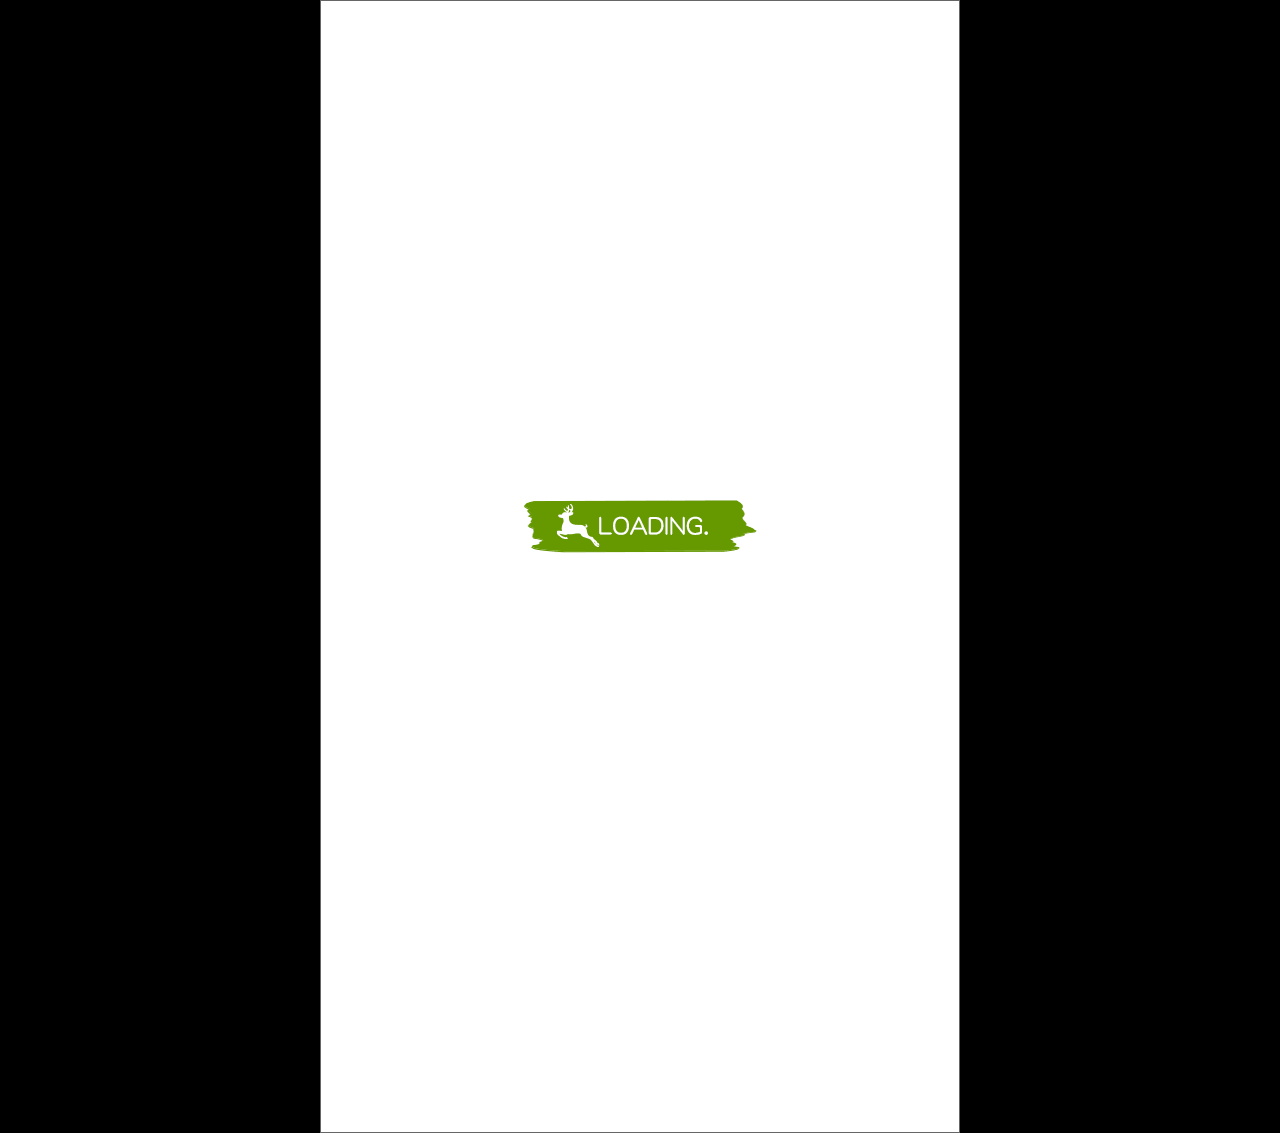
==== index.html @ 1c3a79b3 "First commit" ====
<!DOCTYPE html>
<html lang="zh-tw">
<!--[if IE 8 ]>    <html class="ie lang="zh-tw""> <![endif]-->
<!--[if IE 9 ]>    <html class="ie lang="zh-tw""> <![endif]-->
<!--[if IE 10 ]>    <html class="ie lang="zh-tw""> <![endif]-->
<!--[if IE 11 ]>    <html class="ie lang="zh-tw""> <![endif]-->
<!--[if IE 12 ]>    <html class="ie lang="zh-tw""> <![endif]-->
<!--[if IE 9527 ]>    <html class="ie lang="zh-tw""> <![endif]-->

<head>
    <meta charset="utf-8">
    <title>eggshell 小鹿山丘親子旅遊網</title>
    <meta name="keywords" content="eggshell 小鹿山丘">
    <meta name="description" content="敲開您的美好生活～這裡是簡單生活的祕密花園，隨時分享簡單、美好、有品味的生活。">
    <meta name="viewport" content="width=640, user-scalable=no, maximum-scale=1.0">
    <meta property="og:title" content="eggshell 小鹿山丘" />
    <meta property="og:image" content="" />
    <meta property="og:image" content="" />
    <meta property="og:image" content="" />
    <meta property="og:description" content="eggshell 小鹿山丘" />
    <link rel="shortcut icon" href="img/main/short_icon.jpg">
    <!-- CSS -->
    <link href="css/reset.css?c_ver=11" rel="stylesheet" type="text/css" />
    <link href="css/main.css?c_ver=11" rel="stylesheet" type="text/css" />
    <link href="css/index.css?c_ver=11" rel="stylesheet" type="text/css" />
    <link href="css/flexslider.css" rel="stylesheet" />
    <script type="application/javascript">
    (function(w, d, t, r, u) {
        w[u] = w[u] || [];
        w[u].push({
            'projectId': '10000',
            'properties': {
                'pixelId': '417430'
            }
        });
        var s = d.createElement(t);
        s.src = r;
        s.async = true;
        s.onload = s.onreadystatechange = function() {
            var y, rs = this.readyState,
                c = w[u];
            if (rs && rs != "complete" && rs != "loaded") {
                return
            }
            try {
                y = YAHOO.ywa.I13N.fireBeacon;
                w[u] = [];
                w[u].push = function(p) {
                    y([p])
                };
                y(c)
            } catch (e) {}
        };
        var scr = d.getElementsByTagName(t)[0],
            par = scr.parentNode;
        par.insertBefore(s, scr)
    })(window, document, "script", "https://s.yimg.com/wi/ytc.js", "dotq");
    </script>
    <!-- Facebook Pixel Code -->
    <script>
    ! function(f, b, e, v, n, t, s) {
        if (f.fbq) return;
        n = f.fbq = function() {
            n.callMethod ?
                n.callMethod.apply(n, arguments) : n.queue.push(arguments)
        };
        if (!f._fbq) f._fbq = n;
        n.push = n;
        n.loaded = !0;
        n.version = '2.0';
        n.queue = [];
        t = b.createElement(e);
        t.async = !0;
        t.src = v;
        s = b.getElementsByTagName(e)[0];
        s.parentNode.insertBefore(t, s)
    }(window,
        document, 'script', 'https://connect.facebook.net/en_US/fbevents.js');

    fbq('init', '1546831055581837');
    fbq('track', "PageView");
    </script>
    <noscript><img height="1" width="1" style="display:none" src="https://www.facebook.com/tr?id=1546831055581837&ev=PageView&noscript=1" /></noscript>
    <!-- End Facebook Pixel Code -->
    <script>
    (function(i, s, o, g, r, a, m) {
        i['GoogleAnalyticsObject'] = r;
        i[r] = i[r] || function() {
            (i[r].q = i[r].q || []).push(arguments)
        }, i[r].l = 1 * new Date();
        a = s.createElement(o),
            m = s.getElementsByTagName(o)[0];
        a.async = 1;
        a.src = g;
        m.parentNode.insertBefore(a, m)
    })(window, document, 'script', 'https://www.google-analytics.com/analytics.js', 'ga');

    ga('create', 'UA-79220875-1', 'auto');
    ga('require', 'displayfeatures');
    ga('require', 'linkid');
    ga('send', 'pageview');
    </script>
</head>

<body id="index-body">
    <script>
    window.fbAsyncInit = function() {
        FB.init({
            appId: '206781816385318',
            xfbml: true,
            version: 'v2.6'
        });
    };

    (function(d, s, id) {
        var js, fjs = d.getElementsByTagName(s)[0];
        if (d.getElementById(id)) {
            return;
        }
        js = d.createElement(s);
        js.id = id;
        js.src = "//connect.facebook.net/en_US/sdk.js";
        fjs.parentNode.insertBefore(js, fjs);
    }(document, 'script', 'facebook-jssdk'));
    </script>
    <!-- Google Tag Manager -->
    <noscript>
        <iframe src="//www.googletagmanager.com/ns.html?id=GTM-FVT3NP" height="0" width="0" style="display:none;visibility:hidden"></iframe>
    </noscript>
    <script>
    (function(w, d, s, l, i) {
        w[l] = w[l] || [];
        w[l].push({
            'gtm.start': new Date().getTime(),
            event: 'gtm.js'
        });
        var f = d.getElementsByTagName(s)[0],
            j = d.createElement(s),
            dl = l != 'dataLayer' ? '&l=' + l : '';
        j.async = true;
        j.src =
            '//www.googletagmanager.com/gtm.js?id=' + i + dl;
        f.parentNode.insertBefore(j, f);
    })(window, document, 'script', 'dataLayer', 'GTM-FVT3NP');
    </script>
    <!-- End Google Tag Manager -->
    <div class="loading-effect">
        <img class="loading-effect-pic" src="img/main/load.gif" />
        <div class="loading-effect-opacity"></div>
    </div>
    <!--所有頁面共用的 Menu-->
    <nav class="nav-menu">
        <div class="nav-content">
            <ul class="nav-ul">
                <a href="index.html" onclick="ga('send', 'event', 'menu', 'Click', '回首頁');">
                    <li class="">
                        <img src="img/menu/index_02.jpg" />
                    </li>
                </a>
                <a href="about.html" onclick="ga('send', 'event', 'menu', 'Click', '關於小鹿山丘');">
                    <li class="">
                        <img src="img/menu/index_03.jpg" />
                    </li>
                </a>
                <!-- <li id="expansion">
                    <img src="img/menu/index_04.jpg" />
                </li>
                <a href="event.html" onClick="" class="sub-menu" data-id="1">
                    <li class="">
                        <img src="img/menu/index_04_1.jpg" />
                    </li>
                </a>
                <a href="map.html" onClick="" class="sub-menu" data-id="2">
                    <li class="">
                        <img src="img/menu/index_04_2.jpg" />
                    </li>
                </a>
                <a href="event.html?move_to=event_equipment" class="sub-menu" data-id="3">
                    <li class="">
                        <img src="img/menu/index_04_3.jpg" />
                    </li>
                </a> -->
                <a href="event.html" onclick="ga('send', 'event', 'menu', 'Click', '超可惜景點特輯');">
                    <li class="">
                        <img src="img/menu/index_04.jpg" />
                    </li>
                </a>
                <a href="event.html?move_to=event_taiwan" onclick="ga('send', 'event', 'menu', 'Click', '小鹿陪你一起玩');">
                    <li class="">
                        <img src="img/menu/index_09.jpg" />
                    </li>
                </a>
                <a href="event.html?move_to=event_equipment" onclick="ga('send', 'event', 'menu', 'Click', '酷夏推薦裝備');">
                    <li class="">
                        <img src="img/menu/index_05.jpg" />
                    </li>
                </a>
                <a href="friend.html" onclick="ga('send', 'event', 'menu', 'Click', '親子團行程');">
                    <li class="">
                        <img src="img/menu/index_06.jpg" />
                    </li>
                </a>
                <a href="" onClick="ga('send', 'event', 'menu', 'Click', '得獎名單');alert('得獎名單還沒出爐喔\n第一階段名單將於7月25日公布\n敬請期待！');return false;">
                    <li class="">
                        <img src="img/menu/index_07.jpg" />
                    </li>
                </a>
                <a href="https://www.facebook.com/eggshellstyle/" target="_blank" onclick="ga('send', 'event', 'menu', 'Click', 'eggshell粉絲團');">
                    <li class="">
                        <img src="img/menu/index_08.jpg" />
                    </li>
                </a>
            </ul>
        </div>
    </nav>
    <header>
        <div class="header-content">
            <!-- 選單 -->
            <input type="checkbox" id="nav-btn-active">
            <label for="nav-btn-active">
                <div id="nav-btn" class="nav-btn btn" onclick="ga('send', 'event', 'menu', 'Click', '開啟');">
                    <div id="nav-btn-line" class="nav-btn-line"></div>
                </div>
            </label>
            <div class="back-to-index"></div>
        </div>
    </header>
    <div id="wrap">
        <div id="content">
            <div class="flexslider flexslider-wrap">
                <ul class="slides">
                    <li>
                        <a href="event.html?popup=1" onclick="ga('send', 'event', '首頁', 'Click', '輪播1');"><img src="img/index/index_01_03.png" /></a>
                    </li>
                    <li>
                        <a href="event.html?move_to=event_equipment" onclick="ga('send', 'event', '首頁', 'Click', '輪播2');"><img src="img/index/index_01_02.png" /></a>
                    </li>
                    <li>
                        <a href="event.html?move_to=deer_play" onclick="ga('send', 'event', '首頁', 'Click', '輪播3');"><img src="img/index/index_01_01.png" /></a>
                    </li>
                    <li>
                        <a href="event.html" onclick="ga('send', 'event', '首頁', 'Click', '輪播4');"><img src="img/index/index_01_04.png" /></a>
                    </li>
                </ul>
            </div>
            <div class="index-main-theme-group">
                <div class="index-main-theme j-effect">
                    <a href="event.html" onclick="ga('send', 'event', '首頁', 'Click', '超可惜景點特輯');"><img src="img/index/index_btn.gif" /></a>
                </div>
            </div>
            <div id="index-search">
                <p>精選推薦 : </p>
                <select>
                    <option value="northern">北部</option>
                    <option value="central">中部</option>
                    <option value="southern">南部</option>
                    <option value="eastern">東部</option>
                </select>
                <button type="button" onclick="ga('send', 'event', '首頁', 'Click', '搜尋');">搜尋</button>
            </div>
            <div class="index-main-theme-group">
                <div class="index-main-theme">
                    <a href="friend.html" onclick="ga('send', 'event', '首頁', 'Click', '親子團行程');"><img src="img/index/index_btn_01.png" /></a>
                </div>
                <div class="index-main-theme">
                    <a href="event.html?move_to=event_equipment" onclick="ga('send', 'event', '首頁', 'Click', '酷夏推薦裝備');"><img src="img/index/index_btn_03.png" /></a>
                </div>
                <div class="index-main-theme">
                    <a href="about.html" onclick="ga('send', 'event', '首頁', 'Click', '關於小鹿山丘');"><img src="img/index/index_btn_04.png" /></a>
                </div>
            </div>
        </div>
    </div>
    <footer>
        <img src="img/main/eggshell_footer.png" />
    </footer>
    <script src="js/GA.pageview.js"></script>
    <script type="text/javascript" src="js/libs/jquery-1.10.2.min.js"></script>
    <script type="text/javascript" src="js/libs/jquery-ui-1.10.2.custom.min.js"></script>
    <script type="text/javascript" src="js/libs/jqueryEasing-1.9.1.min.js"></script>
    <script type="text/javascript" src="js/libs/modernizr-2.6.2.min.js"></script>
    <script type="text/javascript" src="js/libs/TweenMax.min.js"></script>
    <script type="text/javascript" src="js/libs/jquery.flexslider-min.js"></script>
    <script type="text/javascript" src="js/main.js?c_ver=11"></script>
    <script type="text/javascript" src="js/index.js?c_ver=11"></script>
    <script type="text/javascript">
    // setTimeout(function() {
    //     alert('【超可惜特報】\n因受到尼伯特颱風侵襲造成的天氣影響，原定於7/9號，在朱銘美術館所舉辦的小鹿陪你一起玩互動體驗活動，基於寶貝們的安全考量，小鹿決定活動延期到7/23舉辦，請爸拔媽麻們多多見諒，謝謝大家，我們下次再見！');
    // }, 2000);
    </script>
</body>

</html>
---- css/main.css ----
@media screen and (min-width: 641px) {
    body {
        width: 640px !important;
        background: #000;
        margin: auto;
    }
    header, footer, .loading-effect, .loading-effect-fb, .loading-effect-opacity{
        position: absolute !important;
    }
    .nav-menu {
        width: 320px !important;
    }
    .nav-menu.active {
        left: 320px !important;
    }
    .popup-box {
        width: 616px !important;
    }
    .popup-done-box {
        width: 616px !important;
    }
    .display-recommend-textarea {
        width: 95% !important;
    }
    .loading-effect-pic {
        top: 500px !important;
    }
    .recommend-textarea-text {
        overflow: hidden !important;
    }
}

html,
body {
    position: relative;
    min-width: 640px;
    max-width: 100%;
    width: 100%;
    font-family: Arial, 'Microsoft JhengHei', '微軟正黑體';
    overflow: inherit !important;
    font-size: 16px;
    overflow-x: hidden;
    height: auto;
    min-height: 100%;
}

* {
    -webkit-box-sizing: border-box;
    -moz-box-sizing: border-box;
    box-sizing: border-box;
}

img {
    vertical-align: middle;
}

h1 {
    position: relative;
    font-size: 34px;
    letter-spacing: 6px;
    text-align: center;
}

h2 {
    position: relative;
    font-size: 34px;
    text-align: center;
    letter-spacing: 3px;
}

h3 {
    position: relative;
    font-size: 28px;
    text-align: center;
    letter-spacing: 4px;
}

p {
    position: relative;
    display: inline-block;
    letter-spacing: 2px;
    line-height: 36px;
    color: #111111;
    font-size: 20px;
    text-align: left;
}


/* ----------------------------- 共 用 ----------------------------- */


/*.change-color{
    background: #70d3d6;
    transition: background 0.3s;
}*/

.btn {
    cursor: pointer;
}

.btn-active {
    overflow: hidden;
}

.btn-active img {
    position: absolute;
    top: 0;
    display: block;
}

.btn-active:active img {
    top: -100%;
}

.btn-active-b {
    overflow: hidden;
}

.btn-active-b img {
    position: absolute;
    top: 0;
    display: block;
}

.btn-active-b img:nth-of-type(2) {
    opacity: 0;
}

.btn-active:active-b img:nth-of-type(1) {
    opacity: 0;
}

.btn-active:active-b img:nth-of-type(2) {
    opacity: 1;
}

.btn-active-2 {
    overflow: hidden;
}

.btn-active-2 img {
    position: absolute;
    top: 0;
    display: block;
}

.btn-active-2 img:nth-of-type(3) {
    opacity: 0;
}

.btn-active:active-2 img:nth-of-type(1) {
    opacity: 0;
}

.btn-active:active-2 img:nth-of-type(3) {
    opacity: 1;
}

.middle {
    position: absolute;
    /*    top: 0;
    bottom: 0;*/
    left: 0;
    right: 0;
    margin: 0 auto;
}

#wrap.blue,
header.blue {
    border-color: #70d3d6;
}

#nav-btn-line.blue,
#nav-btn-line.blue:before,
#nav-btn-line.blue:after,
.nav-dot.blue.active {
    background: #70d3d6;
}

#wrap.pink,
header.pink,
.nav-dot.pink {
    border-color: #fcabab;
}

#nav-btn-line.pink,
#nav-btn-line.pink:before,
#nav-btn-line.pink:after,
.nav-dot.pink.active {
    background: #fcabab;
}

#wrap.green,
header.green,
.nav-dot.green {
    border-color: #37bc98;
}

#nav-btn-line.green,
#nav-btn-line.green:before,
#nav-btn-line.green:after,
.nav-dot.green.active {
    background: #37bc98;
}

#wrap.yellow,
header.yellow,
.nav-dot.yellow {
    border-color: #ffd778;
}

#nav-btn-line.yellow,
#nav-btn-line.yellow:before,
#nav-btn-line.yellow:after,
.nav-dot.yellow.active {
    background: #ffd778;
}

.blue {
    background: #70d3d6;
}

.pink {
    background: #fcabab;
}

.green {
    background: #37bc98;
}

.yellow {
    background: #ffd778;
}

.no-bg {
    background: none !important;
}

.bold {
    font-weight: bold;
}

.font-blue {
    color: #70d3d6;
}

.font-white {
    color: #fff;
}

.font-gray {
    color: #A2A2A2;
}

.font-gray2 {
    color: #666;
}

.text-center {
    text-align: center;
}

.text-justify {
    text-align: justify;
}

.small {
    font-size: 16px;
}


/* ----------------------------- 選 單 ----------------------------- */


/* 選單框架 */

#nav-btn-active {
    position: absolute;
    top: 100px;
    display: block;
    opacity: 1;
}

#nav-btn {
    /*position:fixed;*/
    position: absolute;
    /*top:20px;*/
    top: 15px;
    right: 20px;
    margin: auto;
    width: 80px;
    height: 80px;
    /*border-radius:1px; */
    z-index: 1000;
    cursor: pointer;
    background-color: #669900;
    border-radius: 99em;
}

#nav-btn-line {
    position: absolute;
    top: 0;
    bottom: 0;
    left: 0;
    right: 0;
    margin: auto;
    width: 25px;
    height: 3px;
    border-radius: 5px;
    /*background:#70d3d6;*/
    background: #fff;
    -webkit-transition: background .2s ease-in-out;
    -moz-transition: background .2s ease-in-out;
    transition: background .2s ease-in-out;
}

#nav-btn-line:before,
#nav-btn-line:after {
    content: "";
    position: absolute;
    left: 0;
    right: 0;
    margin: auto;
    width: 25px;
    height: 3px;
    border-radius: 5px;
    /*background:#70d3d6;*/
    background: #fff;
}

#nav-btn-line:before {
    top: -10px;
    -webkit-transition: top .2s ease-in-out .3s, background .2s ease-in-out, -webkit-transform .2s ease-in-out;
    -moz-transition: top .2s ease-in-out .3s, background .2s ease-in-out, -moz-transform .2s ease-in-out;
    transition: top .2s ease-in-out .3s, background .2s ease-in-out, transform .2s ease-in-out;
}

#nav-btn-line:after {
    bottom: -10px;
    -webkit-transition: bottom .2s ease-in-out .3s, background .2s ease-in-out, -webkit-transform .2s ease-in-out;
    -moz-transition: bottom .2s ease-in-out .3s, background .2s ease-in-out, -moz-transform .2s ease-in-out;
    transition: bottom .2s ease-in-out .3s, background .2s ease-in-out, transform .2s ease-in-out;
}

#nav-btn-active:checked~label .nav-btn>.nav-btn-line {
    background: rgba(0, 0, 0, 0);
    -webkit-transition: background .2s ease-in-out .2s;
    -moz-transition: background .2s ease-in-out .2s;
    transition: background .2s ease-in-out .2s;
}

#nav-btn-active:checked~label .nav-btn>.nav-btn-line:before {
    top: 0;
    /*background:#70d3d6; */
    background: #fff;
    -webkit-transform: rotate(-45deg);
    -webkit-transition: top .2s ease-in-out .0s, background .2s ease-in-out .3s, -webkit-transform .2s ease-in-out .3s;
    -moz-transform: rotate(-45deg);
    -moz-transition: top .2s ease-in-out .0s, background .2s ease-in-out .3s, -moz-transform .2s ease-in-out .3s;
    transform: rotate(-45deg);
    transition: top .2s ease-in-out .0s, background .2s ease-in-out .3s, transform .2s ease-in-out .3s;
}

#nav-btn-active:checked~label .nav-btn>.nav-btn-line:after {
    bottom: 0px;
    /*background:#70d3d6;*/
    background: #fff;
    -webkit-transform: rotate(45deg);
    -webkit-transition: bottom .2s ease-in-out .0s, background .2s ease-in-out .3s, -webkit-transform .2s ease-in-out .3s;
    -moz-transform: rotate(45deg);
    -moz-transition: bottom .2s ease-in-out .0s, background .2s ease-in-out .3s, -moz-transform .2s ease-in-out .3s;
    transform: rotate(45deg);
    transition: bottom .2s ease-in-out .0s, background .2s ease-in-out .3s, transform .2s ease-in-out .3s;
}

nav {
    position: fixed;
    top: 0%;
    left: -100%;
    width: 100%;
    height: 100%;
    padding-top: 100px;
    z-index: 100;
    opacity: 0;
    /*background-color: #000;*/
    /*    -webkit-transition: -webkit-transform 0s 1s;
    -webkit-transition: transform 0s 1s;
    -moz-transition: -webkit-transform 0s 1s;*/
    -webkit-transition: opacity 0.7s cubic-bezier(0.55, 0.055, 0.675, 0.19), left 0s cubic-bezier(0.55, 0.055, 0.675, 0.19) 0.7s;
    -moz-transition: opacity 0.7s cubic-bezier(0.55, 0.055, 0.675, 0.19), left 0s cubic-bezier(0.55, 0.055, 0.675, 0.19) 0.7s;
    transition: opacity 0.7s cubic-bezier(0.55, 0.055, 0.675, 0.19), left 0s cubic-bezier(0.55, 0.055, 0.675, 0.19) 0.7s;
}

.nav-content {
    position: relative;
    height: 100%;
    width: 100%;
    /*border: 20px solid #70d3d6;*/
    border-top: 0;
    /*background: #fff;*/
    background: #669900;
}

nav .nav-ul {
    /*position: relative;
    top: 20%;
    width: 100%;
    height: 50%;*/
    /*background-color: #fff;*/
}

nav .nav-ul li {
    position: relative;
    /* color: #70d3d6;
    background-color: #fff;*/
    margin: 0;
    color: #669900;
    background-color: #669900;
    width: 100%;
    height: 25%;
    text-align: center;
    vertical-align: middle;
    opacity: 1;
    /*transform: translate(-100px,-100px);*/
    /*transition: transform 2s cubic-bezier(0.215, 0.61, 0.355, 1);*/
    /*    -webkit-transition:opacity .1s ease-in;
    -moz-transition:opacity .1s ease-in;
    transition:opacity .1s ease-in;*/
}

nav .nav-ul a:nth-of-type(1) li h1 {
    /* -webkit-transform: translate(-100px, -100px);
    -moz-transform: translate(-100px, -100px);
    transform: translate(-100px, -100px);
    -webkit-transition: opacity 3s cubic-bezier(0.215, 0.61, 0.355, 1) 0s, -webkit-transform 2s cubic-bezier(0.215, 0.61, 0.355, 1) 0.8s;
    -moz-transition: opacity 3s cubic-bezier(0.215, 0.61, 0.355, 1) 0s, -moz-transform 2s cubic-bezier(0.215, 0.61, 0.355, 1) 0.8s;
    transition: opacity 3s cubic-bezier(0.215, 0.61, 0.355, 1) 0s, transform 2s cubic-bezier(0.215, 0.61, 0.355, 1) 0.8s;*/
}

nav .nav-ul a:nth-of-type(2) li h1 {
    /*-webkit-transform: translate(100px, -100px);
    -moz-transform: translate(100px, -100px);
    transform: translate(100px, -100px);
    -webkit-transition: opacity 3s cubic-bezier(0.215, 0.61, 0.355, 1) 0.2s, -webkit-transform 2s cubic-bezier(0.215, 0.61, 0.355, 1) 1.0s;
    -moz-transition: opacity 3s cubic-bezier(0.215, 0.61, 0.355, 1) 0.2s, -moz-transform 2s cubic-bezier(0.215, 0.61, 0.355, 1) 1.0s;
    transition: opacity 3s cubic-bezier(0.215, 0.61, 0.355, 1) 0.2s, transform 2s cubic-bezier(0.215, 0.61, 0.355, 1) 1.0s;*/
}

nav .nav-ul a:nth-of-type(3) li h1 {
    /* -webkit-transform: translate(-100px, -100px);
    -moz-transform: translate(-100px, -100px);
    transform: translate(-100px, -100px);
    -webkit-transition: opacity 3s cubic-bezier(0.215, 0.61, 0.355, 1) 0.4s, -webkit-transform 2s cubic-bezier(0.215, 0.61, 0.355, 1) 1.2s;
    -moz-transition: opacity 3s cubic-bezier(0.215, 0.61, 0.355, 1) 0.4s, -moz-transform 2s cubic-bezier(0.215, 0.61, 0.355, 1) 1.2s;
    transition: opacity 3s cubic-bezier(0.215, 0.61, 0.355, 1) 0.4s, transform 2s cubic-bezier(0.215, 0.61, 0.355, 1) 1.2s;*/
}

nav .nav-ul a li h1.active {
    opacity: 1;
    -webkit-transform: translate(0);
    -moz-transform: translate(0);
    transform: translate(0);
}

#show {
    -webkit-transform: translate(0, 100px);
    -moz-transform: translate(0, 100px);
    transform: translate(0, 100px);
    -webkit-transition: opacity 3s cubic-bezier(0.215, 0.61, 0.355, 1) 0.6s, -webkit-transform 2s cubic-bezier(0.215, 0.61, 0.355, 1) 0.6s;
    -moz-transition: opacity 3s cubic-bezier(0.215, 0.61, 0.355, 1) 0.6s, -moz-transform 2s cubic-bezier(0.215, 0.61, 0.355, 1) 0.6s;
    transition: opacity 3s cubic-bezier(0.215, 0.61, 0.355, 1) 0.6s, transform 2s cubic-bezier(0.215, 0.61, 0.355, 1) 0.6s;
}

#lineup {
    margin-bottom: 55px;
}

#show p {
    margin-top: 10px;
}

nav .nav-ul li h1 {
    position: relative;
    top: 38px;
}

#nav-btn-active:checked~nav {
    top: 0;
    left: 0;
    opacity: 1;
    -webkit-transition: opacity 0.7s cubic-bezier(0.55, 0.055, 0.675, 0.19), left 0s cubic-bezier(0.55, 0.055, 0.675, 0.19) 0s;
    -moz-transition: opacity 0.7s cubic-bezier(0.55, 0.055, 0.675, 0.19), left 0s cubic-bezier(0.55, 0.055, 0.675, 0.19) 0s;
    transition: opacity 0.7s cubic-bezier(0.55, 0.055, 0.675, 0.19), left 0s cubic-bezier(0.55, 0.055, 0.675, 0.19) 0s;
}

#nav-btn-active:checked~nav ul li h1,
#nav-btn-active:checked~nav #show {
    opacity: 1;
    -webkit-transform: translate(0);
    -moz-transform: translate(0);
    transform: translate(0);
    /*    -webkit-transition: margin .3s ease-in-out, opacity .3s ease-in-out;
    -moz-transition: margin .3s ease-in-out, opacity .3s ease-in-out;*/
    /*transition: opacity .1s cubic-bezier(0.55, 0.055, 0.675, 0.19);*/
}

#nav-btn-active {
    display: none;
}


/*------------------------------------------------*/

#wrap {
    position: relative;
    left: 0;
    width: 100%;
    min-height: 100%;
    background-color: #fff;
    padding-left: 20px;
    padding-right: 20px;
    border-top: none;
    padding-top: 100px;
    padding-bottom: 235px;
    /*height: 100%;*/
    -webkit-transition: left 0.7s;
    -moz-transition: left 0.7s;
    transition: left 0.7s;
}

#wrap.active {
    left: -50%;
}

#content {
    position: relative;
    width: 100%;
    min-height: 100%;
    background: #fff;
    padding-top: 1px;
    margin-top: -1px;
    padding-bottom: 1px;
    margin-bottom: -1px;
}

header {
    position: fixed;
    top: 0px;
    left: 0px;
    height: 100px;
    width: 100%;
    /*padding: 0 20px;*/
    z-index: 100;
    /* border-top: 20px solid #70d3d6;
    border-bottom: 2px solid #70d3d6;*/
    -webkit-transition: border 0.7s;
    -moz-transition: border 0.7s;
    transition: border 0.7s;
    -webkit-transition: left 0.7s;
    -moz-transition: left 0.7s;
    transition: left 0.7s;
}

header.active {
    left: -50%;
}

.header-content {
    width: 100%;
    height: 100%;
    background: #fff;
    background-image: url("../img/main/index_header.jpg");
}

#logo {
    width: 67px;
    height: 38px;
    top: 22px;
    z-index: 1000;
}

#logo img {
    position: absolute;
    top: 0;
    left: 0;
}

#home {
    position: absolute;
    width: 80px;
    height: 80px;
    z-index: 1000;
}

#home img {
    position: absolute;
    left: 0;
    right: 0;
    top: 25px;
    margin: 0 auto;
}

.tissue {
    position: absolute;
    text-align: center;
    bottom: 0;
    left: 0;
    right: 0;
    margin: 0 auto;
}

.logo-img,
.home-img {
    opacity: 0;
}

.logo-img.active,
.home-img.active {
    opacity: 1;
}

.fb-btn {
    position: relative;
    margin: 0 auto;
    width: 40px;
    height: 40px;
}

.nav-product {
    position: absolute;
    width: 189px;
    left: 0;
    right: 0;
    bottom: -18px;
    margin: 0 auto;
}

.nav-menu {
    width: 50%;
    min-height: 100%;
    position: absolute;
    left: 0;
    opacity: 1;
    z-index: 0;
    padding-top: 0;
    -webkit-transition: left 0.7s;
    -moz-transition: left 0.7s;
    transition: left 0.7s;
}

.nav-menu.active {
    left: 50%;
}

footer {
    position: fixed;
    bottom: 0;
    left: 0;
    -webkit-transition: left 0.7s;
    -moz-transition: left 0.7s;
    transition: left 0.7s;
    z-index: 200;
}

footer.active {
    left: -50%;
}

.loading-effect {
    /*display: none;*/
    height: 100%;
    width: 100%;
    position: fixed;
    top: 0;
    z-index: 10000;
}

.loading-effect-fb {
    display: none;
    height: 100%;
    width: 100%;
    position: fixed;
    top: 0;
    z-index: 10000;
}

.loading-effect-pic {
    position: relative;
    z-index: 100;
    margin: 0 auto;
    top: 50%;
    display: block;
}

.loading-effect-opacity {
    border: 1px solid #666;
    position: fixed;
    height: 100%;
    width: 100%;
    background: #fff;
    top: 0;
}

.back-to-index {
    position: absolute;
    top: 0;
    left: 0;
    width: 300px;
    height: 95px;
}
---- css/index.css ----
html,
body {
    overflow-x: hidden !important;
}

#content {
    height: 800px;
    text-align: center;
}

.index-main-theme-group {
    margin-top: 60px;
}

.index-main-theme {
    position: relative;
    width: 120px;
    height: 120px;
    display: inline-block;
    margin-right: 10px;
    margin-left: 10px;
    text-align: center;
}

.index-main-theme > a {
    position: absolute;
    left: 0;
    bottom: 0;
}

#index-search {
    text-align: center;
    margin-top: 50px;
}

#index-search > p {
    color: #663300;
    font-size: 28px;
}

#index-search > select {
    width: 130px;
    height: 40px;
    font-size: 24px;
    margin-left: 10px;
    margin-right: 20px;
    text-align: center;
}

#index-search > button {
    width: 95px;
    height: 35px;
    font-size: 20px;
    border-radius: 17px;
    background-color: #acbc1e;
    color: #fff;
}

.flex-prev {
    opacity: 0 !important;
}

.flex-next {
    opacity: 0 !important;
}

.sub-menu {
    display: none;
}


/*0616 james for transition*/

.flexslider {
    opacity: 0;
    transition: all 0.6s;
}

.flexslider.active {
    opacity: 1;
}

#index-search {
    opacity: 0;
    transition: all 0.6s;
}

#index-search.active {
    opacity: 1;
}

.index-main-theme {
    opacity: 0;
    transform: translateY(100px);
}

.index-main-theme-group.active .index-main-theme {
    opacity: 1;
    transform: none;
}

.index-main-theme-group div:nth-of-type(1) {
    transition: all 1s cubic-bezier(0.075, 0.82, 0.165, 1);
}

.index-main-theme-group div:nth-of-type(2) {
    transition: all 1s cubic-bezier(0.075, 0.82, 0.165, 1) 0.3s;
}

.index-main-theme-group div:nth-of-type(3) {
    transition: all 1s cubic-bezier(0.075, 0.82, 0.165, 1) 0.6s;
}

.index-main-theme-group div:nth-of-type(4) {
    transition: all 1s cubic-bezier(0.075, 0.82, 0.165, 1) 0.9s;
}


/*0616 james for transition end*/

.flexslider-wrap {
    margin-top: 20px !important;
    margin-bottom: 30px !important;
}

.j-effect {
    -webkit-animation: jump .8s infinite;
}

.j-effect:after {
    content: '';
    position: absolute;
    z-index: 1;
    top: 128px;
    left: 40px;
    width: 44px;
    height: 10px;
    background: #eaeaea;
    border-radius: 100%;
    -webkit-animation: j-effec_shadow .8s infinite;
}

@-webkit-keyframes jump {
    0% {
        top: 0px;
    }
    50% {
        top: -30px;
    }
    100% {
        top: 0px;
    }
}

@-webkit-keyframes j-effec_shadow {
    0%,
    100% {
        left: 45px;
        width: 40px;
        background: #eaeaea;
    }
    50% {
        top: 158px;
        left: 40px;
        /*讓陰影保持在原位*/
        width: 50px;
        height: 7px;
        background: #eee;
    }
}
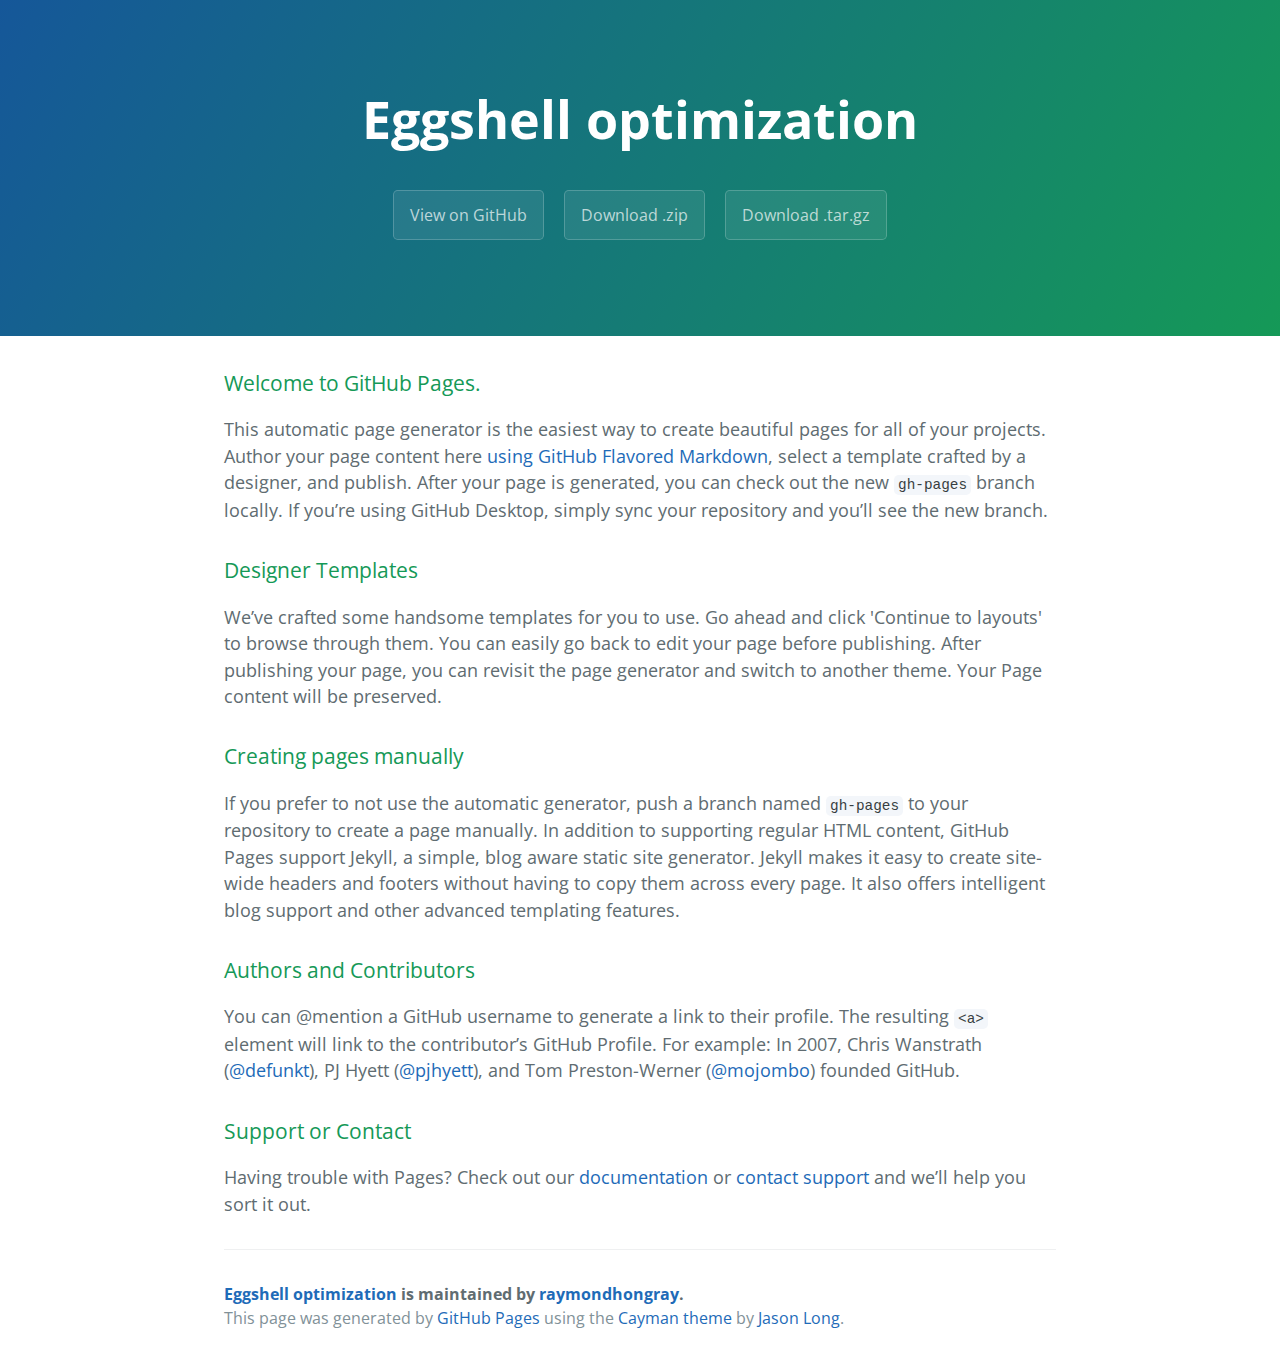
==== commit 836b8ea6: "Create gh-pages branch via GitHub" ====
--- a/index.html
+++ b/index.html
@@ -1,293 +1,57 @@
 <!DOCTYPE html>
-<html lang="zh-tw">
-<!--[if IE 8 ]>    <html class="ie lang="zh-tw""> <![endif]-->
-<!--[if IE 9 ]>    <html class="ie lang="zh-tw""> <![endif]-->
-<!--[if IE 10 ]>    <html class="ie lang="zh-tw""> <![endif]-->
-<!--[if IE 11 ]>    <html class="ie lang="zh-tw""> <![endif]-->
-<!--[if IE 12 ]>    <html class="ie lang="zh-tw""> <![endif]-->
-<!--[if IE 9527 ]>    <html class="ie lang="zh-tw""> <![endif]-->
+<html lang="en-us">
+  <head>
+    <meta charset="UTF-8">
+    <title>Eggshell optimization by raymondhongray</title>
+    <meta name="viewport" content="width=device-width, initial-scale=1">
+    <link rel="stylesheet" type="text/css" href="stylesheets/normalize.css" media="screen">
+    <link href='https://fonts.googleapis.com/css?family=Open+Sans:400,700' rel='stylesheet' type='text/css'>
+    <link rel="stylesheet" type="text/css" href="stylesheets/stylesheet.css" media="screen">
+    <link rel="stylesheet" type="text/css" href="stylesheets/github-light.css" media="screen">
+  </head>
+  <body>
+    <section class="page-header">
+      <h1 class="project-name">Eggshell optimization</h1>
+      <h2 class="project-tagline"></h2>
+      <a href="https://github.com/raymondhongray/eggshell_optimization" class="btn">View on GitHub</a>
+      <a href="https://github.com/raymondhongray/eggshell_optimization/zipball/master" class="btn">Download .zip</a>
+      <a href="https://github.com/raymondhongray/eggshell_optimization/tarball/master" class="btn">Download .tar.gz</a>
+    </section>
 
-<head>
-    <meta charset="utf-8">
-    <title>eggshell 小鹿山丘親子旅遊網</title>
-    <meta name="keywords" content="eggshell 小鹿山丘">
-    <meta name="description" content="敲開您的美好生活～這裡是簡單生活的祕密花園，隨時分享簡單、美好、有品味的生活。">
-    <meta name="viewport" content="width=640, user-scalable=no, maximum-scale=1.0">
-    <meta property="og:title" content="eggshell 小鹿山丘" />
-    <meta property="og:image" content="" />
-    <meta property="og:image" content="" />
-    <meta property="og:image" content="" />
-    <meta property="og:description" content="eggshell 小鹿山丘" />
-    <link rel="shortcut icon" href="img/main/short_icon.jpg">
-    <!-- CSS -->
-    <link href="css/reset.css?c_ver=11" rel="stylesheet" type="text/css" />
-    <link href="css/main.css?c_ver=11" rel="stylesheet" type="text/css" />
-    <link href="css/index.css?c_ver=11" rel="stylesheet" type="text/css" />
-    <link href="css/flexslider.css" rel="stylesheet" />
-    <script type="application/javascript">
-    (function(w, d, t, r, u) {
-        w[u] = w[u] || [];
-        w[u].push({
-            'projectId': '10000',
-            'properties': {
-                'pixelId': '417430'
-            }
-        });
-        var s = d.createElement(t);
-        s.src = r;
-        s.async = true;
-        s.onload = s.onreadystatechange = function() {
-            var y, rs = this.readyState,
-                c = w[u];
-            if (rs && rs != "complete" && rs != "loaded") {
-                return
-            }
-            try {
-                y = YAHOO.ywa.I13N.fireBeacon;
-                w[u] = [];
-                w[u].push = function(p) {
-                    y([p])
-                };
-                y(c)
-            } catch (e) {}
-        };
-        var scr = d.getElementsByTagName(t)[0],
-            par = scr.parentNode;
-        par.insertBefore(s, scr)
-    })(window, document, "script", "https://s.yimg.com/wi/ytc.js", "dotq");
-    </script>
-    <!-- Facebook Pixel Code -->
-    <script>
-    ! function(f, b, e, v, n, t, s) {
-        if (f.fbq) return;
-        n = f.fbq = function() {
-            n.callMethod ?
-                n.callMethod.apply(n, arguments) : n.queue.push(arguments)
-        };
-        if (!f._fbq) f._fbq = n;
-        n.push = n;
-        n.loaded = !0;
-        n.version = '2.0';
-        n.queue = [];
-        t = b.createElement(e);
-        t.async = !0;
-        t.src = v;
-        s = b.getElementsByTagName(e)[0];
-        s.parentNode.insertBefore(t, s)
-    }(window,
-        document, 'script', 'https://connect.facebook.net/en_US/fbevents.js');
+    <section class="main-content">
+      <h3>
+<a id="welcome-to-github-pages" class="anchor" href="#welcome-to-github-pages" aria-hidden="true"><span aria-hidden="true" class="octicon octicon-link"></span></a>Welcome to GitHub Pages.</h3>
 
-    fbq('init', '1546831055581837');
-    fbq('track', "PageView");
-    </script>
-    <noscript><img height="1" width="1" style="display:none" src="https://www.facebook.com/tr?id=1546831055581837&ev=PageView&noscript=1" /></noscript>
-    <!-- End Facebook Pixel Code -->
-    <script>
-    (function(i, s, o, g, r, a, m) {
-        i['GoogleAnalyticsObject'] = r;
-        i[r] = i[r] || function() {
-            (i[r].q = i[r].q || []).push(arguments)
-        }, i[r].l = 1 * new Date();
-        a = s.createElement(o),
-            m = s.getElementsByTagName(o)[0];
-        a.async = 1;
-        a.src = g;
-        m.parentNode.insertBefore(a, m)
-    })(window, document, 'script', 'https://www.google-analytics.com/analytics.js', 'ga');
+<p>This automatic page generator is the easiest way to create beautiful pages for all of your projects. Author your page content here <a href="https://guides.github.com/features/mastering-markdown/">using GitHub Flavored Markdown</a>, select a template crafted by a designer, and publish. After your page is generated, you can check out the new <code>gh-pages</code> branch locally. If you’re using GitHub Desktop, simply sync your repository and you’ll see the new branch.</p>
 
-    ga('create', 'UA-79220875-1', 'auto');
-    ga('require', 'displayfeatures');
-    ga('require', 'linkid');
-    ga('send', 'pageview');
-    </script>
-</head>
+<h3>
+<a id="designer-templates" class="anchor" href="#designer-templates" aria-hidden="true"><span aria-hidden="true" class="octicon octicon-link"></span></a>Designer Templates</h3>
 
-<body id="index-body">
-    <script>
-    window.fbAsyncInit = function() {
-        FB.init({
-            appId: '206781816385318',
-            xfbml: true,
-            version: 'v2.6'
-        });
-    };
+<p>We’ve crafted some handsome templates for you to use. Go ahead and click 'Continue to layouts' to browse through them. You can easily go back to edit your page before publishing. After publishing your page, you can revisit the page generator and switch to another theme. Your Page content will be preserved.</p>
 
-    (function(d, s, id) {
-        var js, fjs = d.getElementsByTagName(s)[0];
-        if (d.getElementById(id)) {
-            return;
-        }
-        js = d.createElement(s);
-        js.id = id;
-        js.src = "//connect.facebook.net/en_US/sdk.js";
-        fjs.parentNode.insertBefore(js, fjs);
-    }(document, 'script', 'facebook-jssdk'));
-    </script>
-    <!-- Google Tag Manager -->
-    <noscript>
-        <iframe src="//www.googletagmanager.com/ns.html?id=GTM-FVT3NP" height="0" width="0" style="display:none;visibility:hidden"></iframe>
-    </noscript>
-    <script>
-    (function(w, d, s, l, i) {
-        w[l] = w[l] || [];
-        w[l].push({
-            'gtm.start': new Date().getTime(),
-            event: 'gtm.js'
-        });
-        var f = d.getElementsByTagName(s)[0],
-            j = d.createElement(s),
-            dl = l != 'dataLayer' ? '&l=' + l : '';
-        j.async = true;
-        j.src =
-            '//www.googletagmanager.com/gtm.js?id=' + i + dl;
-        f.parentNode.insertBefore(j, f);
-    })(window, document, 'script', 'dataLayer', 'GTM-FVT3NP');
-    </script>
-    <!-- End Google Tag Manager -->
-    <div class="loading-effect">
-        <img class="loading-effect-pic" src="img/main/load.gif" />
-        <div class="loading-effect-opacity"></div>
-    </div>
-    <!--所有頁面共用的 Menu-->
-    <nav class="nav-menu">
-        <div class="nav-content">
-            <ul class="nav-ul">
-                <a href="index.html" onclick="ga('send', 'event', 'menu', 'Click', '回首頁');">
-                    <li class="">
-                        <img src="img/menu/index_02.jpg" />
-                    </li>
-                </a>
-                <a href="about.html" onclick="ga('send', 'event', 'menu', 'Click', '關於小鹿山丘');">
-                    <li class="">
-                        <img src="img/menu/index_03.jpg" />
-                    </li>
-                </a>
-                <!-- <li id="expansion">
-                    <img src="img/menu/index_04.jpg" />
-                </li>
-                <a href="event.html" onClick="" class="sub-menu" data-id="1">
-                    <li class="">
-                        <img src="img/menu/index_04_1.jpg" />
-                    </li>
-                </a>
-                <a href="map.html" onClick="" class="sub-menu" data-id="2">
-                    <li class="">
-                        <img src="img/menu/index_04_2.jpg" />
-                    </li>
-                </a>
-                <a href="event.html?move_to=event_equipment" class="sub-menu" data-id="3">
-                    <li class="">
-                        <img src="img/menu/index_04_3.jpg" />
-                    </li>
-                </a> -->
-                <a href="event.html" onclick="ga('send', 'event', 'menu', 'Click', '超可惜景點特輯');">
-                    <li class="">
-                        <img src="img/menu/index_04.jpg" />
-                    </li>
-                </a>
-                <a href="event.html?move_to=event_taiwan" onclick="ga('send', 'event', 'menu', 'Click', '小鹿陪你一起玩');">
-                    <li class="">
-                        <img src="img/menu/index_09.jpg" />
-                    </li>
-                </a>
-                <a href="event.html?move_to=event_equipment" onclick="ga('send', 'event', 'menu', 'Click', '酷夏推薦裝備');">
-                    <li class="">
-                        <img src="img/menu/index_05.jpg" />
-                    </li>
-                </a>
-                <a href="friend.html" onclick="ga('send', 'event', 'menu', 'Click', '親子團行程');">
-                    <li class="">
-                        <img src="img/menu/index_06.jpg" />
-                    </li>
-                </a>
-                <a href="" onClick="ga('send', 'event', 'menu', 'Click', '得獎名單');alert('得獎名單還沒出爐喔\n第一階段名單將於7月25日公布\n敬請期待！');return false;">
-                    <li class="">
-                        <img src="img/menu/index_07.jpg" />
-                    </li>
-                </a>
-                <a href="https://www.facebook.com/eggshellstyle/" target="_blank" onclick="ga('send', 'event', 'menu', 'Click', 'eggshell粉絲團');">
-                    <li class="">
-                        <img src="img/menu/index_08.jpg" />
-                    </li>
-                </a>
-            </ul>
-        </div>
-    </nav>
-    <header>
-        <div class="header-content">
-            <!-- 選單 -->
-            <input type="checkbox" id="nav-btn-active">
-            <label for="nav-btn-active">
-                <div id="nav-btn" class="nav-btn btn" onclick="ga('send', 'event', 'menu', 'Click', '開啟');">
-                    <div id="nav-btn-line" class="nav-btn-line"></div>
-                </div>
-            </label>
-            <div class="back-to-index"></div>
-        </div>
-    </header>
-    <div id="wrap">
-        <div id="content">
-            <div class="flexslider flexslider-wrap">
-                <ul class="slides">
-                    <li>
-                        <a href="event.html?popup=1" onclick="ga('send', 'event', '首頁', 'Click', '輪播1');"><img src="img/index/index_01_03.png" /></a>
-                    </li>
-                    <li>
-                        <a href="event.html?move_to=event_equipment" onclick="ga('send', 'event', '首頁', 'Click', '輪播2');"><img src="img/index/index_01_02.png" /></a>
-                    </li>
-                    <li>
-                        <a href="event.html?move_to=deer_play" onclick="ga('send', 'event', '首頁', 'Click', '輪播3');"><img src="img/index/index_01_01.png" /></a>
-                    </li>
-                    <li>
-                        <a href="event.html" onclick="ga('send', 'event', '首頁', 'Click', '輪播4');"><img src="img/index/index_01_04.png" /></a>
-                    </li>
-                </ul>
-            </div>
-            <div class="index-main-theme-group">
-                <div class="index-main-theme j-effect">
-                    <a href="event.html" onclick="ga('send', 'event', '首頁', 'Click', '超可惜景點特輯');"><img src="img/index/index_btn.gif" /></a>
-                </div>
-            </div>
-            <div id="index-search">
-                <p>精選推薦 : </p>
-                <select>
-                    <option value="northern">北部</option>
-                    <option value="central">中部</option>
-                    <option value="southern">南部</option>
-                    <option value="eastern">東部</option>
-                </select>
-                <button type="button" onclick="ga('send', 'event', '首頁', 'Click', '搜尋');">搜尋</button>
-            </div>
-            <div class="index-main-theme-group">
-                <div class="index-main-theme">
-                    <a href="friend.html" onclick="ga('send', 'event', '首頁', 'Click', '親子團行程');"><img src="img/index/index_btn_01.png" /></a>
-                </div>
-                <div class="index-main-theme">
-                    <a href="event.html?move_to=event_equipment" onclick="ga('send', 'event', '首頁', 'Click', '酷夏推薦裝備');"><img src="img/index/index_btn_03.png" /></a>
-                </div>
-                <div class="index-main-theme">
-                    <a href="about.html" onclick="ga('send', 'event', '首頁', 'Click', '關於小鹿山丘');"><img src="img/index/index_btn_04.png" /></a>
-                </div>
-            </div>
-        </div>
-    </div>
-    <footer>
-        <img src="img/main/eggshell_footer.png" />
-    </footer>
-    <script src="js/GA.pageview.js"></script>
-    <script type="text/javascript" src="js/libs/jquery-1.10.2.min.js"></script>
-    <script type="text/javascript" src="js/libs/jquery-ui-1.10.2.custom.min.js"></script>
-    <script type="text/javascript" src="js/libs/jqueryEasing-1.9.1.min.js"></script>
-    <script type="text/javascript" src="js/libs/modernizr-2.6.2.min.js"></script>
-    <script type="text/javascript" src="js/libs/TweenMax.min.js"></script>
-    <script type="text/javascript" src="js/libs/jquery.flexslider-min.js"></script>
-    <script type="text/javascript" src="js/main.js?c_ver=11"></script>
-    <script type="text/javascript" src="js/index.js?c_ver=11"></script>
-    <script type="text/javascript">
-    // setTimeout(function() {
-    //     alert('【超可惜特報】\n因受到尼伯特颱風侵襲造成的天氣影響，原定於7/9號，在朱銘美術館所舉辦的小鹿陪你一起玩互動體驗活動，基於寶貝們的安全考量，小鹿決定活動延期到7/23舉辦，請爸拔媽麻們多多見諒，謝謝大家，我們下次再見！');
-    // }, 2000);
-    </script>
-</body>
+<h3>
+<a id="creating-pages-manually" class="anchor" href="#creating-pages-manually" aria-hidden="true"><span aria-hidden="true" class="octicon octicon-link"></span></a>Creating pages manually</h3>
 
+<p>If you prefer to not use the automatic generator, push a branch named <code>gh-pages</code> to your repository to create a page manually. In addition to supporting regular HTML content, GitHub Pages support Jekyll, a simple, blog aware static site generator. Jekyll makes it easy to create site-wide headers and footers without having to copy them across every page. It also offers intelligent blog support and other advanced templating features.</p>
+
+<h3>
+<a id="authors-and-contributors" class="anchor" href="#authors-and-contributors" aria-hidden="true"><span aria-hidden="true" class="octicon octicon-link"></span></a>Authors and Contributors</h3>
+
+<p>You can @mention a GitHub username to generate a link to their profile. The resulting <code>&lt;a&gt;</code> element will link to the contributor’s GitHub Profile. For example: In 2007, Chris Wanstrath (<a href="https://github.com/defunkt" class="user-mention">@defunkt</a>), PJ Hyett (<a href="https://github.com/pjhyett" class="user-mention">@pjhyett</a>), and Tom Preston-Werner (<a href="https://github.com/mojombo" class="user-mention">@mojombo</a>) founded GitHub.</p>
+
+<h3>
+<a id="support-or-contact" class="anchor" href="#support-or-contact" aria-hidden="true"><span aria-hidden="true" class="octicon octicon-link"></span></a>Support or Contact</h3>
+
+<p>Having trouble with Pages? Check out our <a href="https://help.github.com/pages">documentation</a> or <a href="https://github.com/contact">contact support</a> and we’ll help you sort it out.</p>
+
+      <footer class="site-footer">
+        <span class="site-footer-owner"><a href="https://github.com/raymondhongray/eggshell_optimization">Eggshell optimization</a> is maintained by <a href="https://github.com/raymondhongray">raymondhongray</a>.</span>
+
+        <span class="site-footer-credits">This page was generated by <a href="https://pages.github.com">GitHub Pages</a> using the <a href="https://github.com/jasonlong/cayman-theme">Cayman theme</a> by <a href="https://twitter.com/jasonlong">Jason Long</a>.</span>
+      </footer>
+
+    </section>
+
+  
+  </body>
 </html>
--- a/stylesheets/stylesheet.css
+++ b/stylesheets/stylesheet.css
@@ -0,0 +1,245 @@
+* {
+  box-sizing: border-box; }
+
+body {
+  padding: 0;
+  margin: 0;
+  font-family: "Open Sans", "Helvetica Neue", Helvetica, Arial, sans-serif;
+  font-size: 16px;
+  line-height: 1.5;
+  color: #606c71; }
+
+a {
+  color: #1e6bb8;
+  text-decoration: none; }
+  a:hover {
+    text-decoration: underline; }
+
+.btn {
+  display: inline-block;
+  margin-bottom: 1rem;
+  color: rgba(255, 255, 255, 0.7);
+  background-color: rgba(255, 255, 255, 0.08);
+  border-color: rgba(255, 255, 255, 0.2);
+  border-style: solid;
+  border-width: 1px;
+  border-radius: 0.3rem;
+  transition: color 0.2s, background-color 0.2s, border-color 0.2s; }
+  .btn + .btn {
+    margin-left: 1rem; }
+
+.btn:hover {
+  color: rgba(255, 255, 255, 0.8);
+  text-decoration: none;
+  background-color: rgba(255, 255, 255, 0.2);
+  border-color: rgba(255, 255, 255, 0.3); }
+
+@media screen and (min-width: 64em) {
+  .btn {
+    padding: 0.75rem 1rem; } }
+
+@media screen and (min-width: 42em) and (max-width: 64em) {
+  .btn {
+    padding: 0.6rem 0.9rem;
+    font-size: 0.9rem; } }
+
+@media screen and (max-width: 42em) {
+  .btn {
+    display: block;
+    width: 100%;
+    padding: 0.75rem;
+    font-size: 0.9rem; }
+    .btn + .btn {
+      margin-top: 1rem;
+      margin-left: 0; } }
+
+.page-header {
+  color: #fff;
+  text-align: center;
+  background-color: #159957;
+  background-image: linear-gradient(120deg, #155799, #159957); }
+
+@media screen and (min-width: 64em) {
+  .page-header {
+    padding: 5rem 6rem; } }
+
+@media screen and (min-width: 42em) and (max-width: 64em) {
+  .page-header {
+    padding: 3rem 4rem; } }
+
+@media screen and (max-width: 42em) {
+  .page-header {
+    padding: 2rem 1rem; } }
+
+.project-name {
+  margin-top: 0;
+  margin-bottom: 0.1rem; }
+
+@media screen and (min-width: 64em) {
+  .project-name {
+    font-size: 3.25rem; } }
+
+@media screen and (min-width: 42em) and (max-width: 64em) {
+  .project-name {
+    font-size: 2.25rem; } }
+
+@media screen and (max-width: 42em) {
+  .project-name {
+    font-size: 1.75rem; } }
+
+.project-tagline {
+  margin-bottom: 2rem;
+  font-weight: normal;
+  opacity: 0.7; }
+
+@media screen and (min-width: 64em) {
+  .project-tagline {
+    font-size: 1.25rem; } }
+
+@media screen and (min-width: 42em) and (max-width: 64em) {
+  .project-tagline {
+    font-size: 1.15rem; } }
+
+@media screen and (max-width: 42em) {
+  .project-tagline {
+    font-size: 1rem; } }
+
+.main-content :first-child {
+  margin-top: 0; }
+.main-content img {
+  max-width: 100%; }
+.main-content h1, .main-content h2, .main-content h3, .main-content h4, .main-content h5, .main-content h6 {
+  margin-top: 2rem;
+  margin-bottom: 1rem;
+  font-weight: normal;
+  color: #159957; }
+.main-content p {
+  margin-bottom: 1em; }
+.main-content code {
+  padding: 2px 4px;
+  font-family: Consolas, "Liberation Mono", Menlo, Courier, monospace;
+  font-size: 0.9rem;
+  color: #383e41;
+  background-color: #f3f6fa;
+  border-radius: 0.3rem; }
+.main-content pre {
+  padding: 0.8rem;
+  margin-top: 0;
+  margin-bottom: 1rem;
+  font: 1rem Consolas, "Liberation Mono", Menlo, Courier, monospace;
+  color: #567482;
+  word-wrap: normal;
+  background-color: #f3f6fa;
+  border: solid 1px #dce6f0;
+  border-radius: 0.3rem; }
+  .main-content pre > code {
+    padding: 0;
+    margin: 0;
+    font-size: 0.9rem;
+    color: #567482;
+    word-break: normal;
+    white-space: pre;
+    background: transparent;
+    border: 0; }
+.main-content .highlight {
+  margin-bottom: 1rem; }
+  .main-content .highlight pre {
+    margin-bottom: 0;
+    word-break: normal; }
+.main-content .highlight pre, .main-content pre {
+  padding: 0.8rem;
+  overflow: auto;
+  font-size: 0.9rem;
+  line-height: 1.45;
+  border-radius: 0.3rem; }
+.main-content pre code, .main-content pre tt {
+  display: inline;
+  max-width: initial;
+  padding: 0;
+  margin: 0;
+  overflow: initial;
+  line-height: inherit;
+  word-wrap: normal;
+  background-color: transparent;
+  border: 0; }
+  .main-content pre code:before, .main-content pre code:after, .main-content pre tt:before, .main-content pre tt:after {
+    content: normal; }
+.main-content ul, .main-content ol {
+  margin-top: 0; }
+.main-content blockquote {
+  padding: 0 1rem;
+  margin-left: 0;
+  color: #819198;
+  border-left: 0.3rem solid #dce6f0; }
+  .main-content blockquote > :first-child {
+    margin-top: 0; }
+  .main-content blockquote > :last-child {
+    margin-bottom: 0; }
+.main-content table {
+  display: block;
+  width: 100%;
+  overflow: auto;
+  word-break: normal;
+  word-break: keep-all; }
+  .main-content table th {
+    font-weight: bold; }
+  .main-content table th, .main-content table td {
+    padding: 0.5rem 1rem;
+    border: 1px solid #e9ebec; }
+.main-content dl {
+  padding: 0; }
+  .main-content dl dt {
+    padding: 0;
+    margin-top: 1rem;
+    font-size: 1rem;
+    font-weight: bold; }
+  .main-content dl dd {
+    padding: 0;
+    margin-bottom: 1rem; }
+.main-content hr {
+  height: 2px;
+  padding: 0;
+  margin: 1rem 0;
+  background-color: #eff0f1;
+  border: 0; }
+
+@media screen and (min-width: 64em) {
+  .main-content {
+    max-width: 64rem;
+    padding: 2rem 6rem;
+    margin: 0 auto;
+    font-size: 1.1rem; } }
+
+@media screen and (min-width: 42em) and (max-width: 64em) {
+  .main-content {
+    padding: 2rem 4rem;
+    font-size: 1.1rem; } }
+
+@media screen and (max-width: 42em) {
+  .main-content {
+    padding: 2rem 1rem;
+    font-size: 1rem; } }
+
+.site-footer {
+  padding-top: 2rem;
+  margin-top: 2rem;
+  border-top: solid 1px #eff0f1; }
+
+.site-footer-owner {
+  display: block;
+  font-weight: bold; }
+
+.site-footer-credits {
+  color: #819198; }
+
+@media screen and (min-width: 64em) {
+  .site-footer {
+    font-size: 1rem; } }
+
+@media screen and (min-width: 42em) and (max-width: 64em) {
+  .site-footer {
+    font-size: 1rem; } }
+
+@media screen and (max-width: 42em) {
+  .site-footer {
+    font-size: 0.9rem; } }
--- a/stylesheets/github-light.css
+++ b/stylesheets/github-light.css
@@ -0,0 +1,124 @@
+/*
+The MIT License (MIT)
+
+Copyright (c) 2016 GitHub, Inc.
+
+Permission is hereby granted, free of charge, to any person obtaining a copy
+of this software and associated documentation files (the "Software"), to deal
+in the Software without restriction, including without limitation the rights
+to use, copy, modify, merge, publish, distribute, sublicense, and/or sell
+copies of the Software, and to permit persons to whom the Software is
+furnished to do so, subject to the following conditions:
+
+The above copyright notice and this permission notice shall be included in all
+copies or substantial portions of the Software.
+
+THE SOFTWARE IS PROVIDED "AS IS", WITHOUT WARRANTY OF ANY KIND, EXPRESS OR
+IMPLIED, INCLUDING BUT NOT LIMITED TO THE WARRANTIES OF MERCHANTABILITY,
+FITNESS FOR A PARTICULAR PURPOSE AND NONINFRINGEMENT. IN NO EVENT SHALL THE
+AUTHORS OR COPYRIGHT HOLDERS BE LIABLE FOR ANY CLAIM, DAMAGES OR OTHER
+LIABILITY, WHETHER IN AN ACTION OF CONTRACT, TORT OR OTHERWISE, ARISING FROM,
+OUT OF OR IN CONNECTION WITH THE SOFTWARE OR THE USE OR OTHER DEALINGS IN THE
+SOFTWARE.
+
+*/
+
+.pl-c /* comment */ {
+  color: #969896;
+}
+
+.pl-c1 /* constant, variable.other.constant, support, meta.property-name, support.constant, support.variable, meta.module-reference, markup.raw, meta.diff.header */,
+.pl-s .pl-v /* string variable */ {
+  color: #0086b3;
+}
+
+.pl-e /* entity */,
+.pl-en /* entity.name */ {
+  color: #795da3;
+}
+
+.pl-smi /* variable.parameter.function, storage.modifier.package, storage.modifier.import, storage.type.java, variable.other */,
+.pl-s .pl-s1 /* string source */ {
+  color: #333;
+}
+
+.pl-ent /* entity.name.tag */ {
+  color: #63a35c;
+}
+
+.pl-k /* keyword, storage, storage.type */ {
+  color: #a71d5d;
+}
+
+.pl-s /* string */,
+.pl-pds /* punctuation.definition.string, string.regexp.character-class */,
+.pl-s .pl-pse .pl-s1 /* string punctuation.section.embedded source */,
+.pl-sr /* string.regexp */,
+.pl-sr .pl-cce /* string.regexp constant.character.escape */,
+.pl-sr .pl-sre /* string.regexp source.ruby.embedded */,
+.pl-sr .pl-sra /* string.regexp string.regexp.arbitrary-repitition */ {
+  color: #183691;
+}
+
+.pl-v /* variable */ {
+  color: #ed6a43;
+}
+
+.pl-id /* invalid.deprecated */ {
+  color: #b52a1d;
+}
+
+.pl-ii /* invalid.illegal */ {
+  color: #f8f8f8;
+  background-color: #b52a1d;
+}
+
+.pl-sr .pl-cce /* string.regexp constant.character.escape */ {
+  font-weight: bold;
+  color: #63a35c;
+}
+
+.pl-ml /* markup.list */ {
+  color: #693a17;
+}
+
+.pl-mh /* markup.heading */,
+.pl-mh .pl-en /* markup.heading entity.name */,
+.pl-ms /* meta.separator */ {
+  font-weight: bold;
+  color: #1d3e81;
+}
+
+.pl-mq /* markup.quote */ {
+  color: #008080;
+}
+
+.pl-mi /* markup.italic */ {
+  font-style: italic;
+  color: #333;
+}
+
+.pl-mb /* markup.bold */ {
+  font-weight: bold;
+  color: #333;
+}
+
+.pl-md /* markup.deleted, meta.diff.header.from-file */ {
+  color: #bd2c00;
+  background-color: #ffecec;
+}
+
+.pl-mi1 /* markup.inserted, meta.diff.header.to-file */ {
+  color: #55a532;
+  background-color: #eaffea;
+}
+
+.pl-mdr /* meta.diff.range */ {
+  font-weight: bold;
+  color: #795da3;
+}
+
+.pl-mo /* meta.output */ {
+  color: #1d3e81;
+}
+
